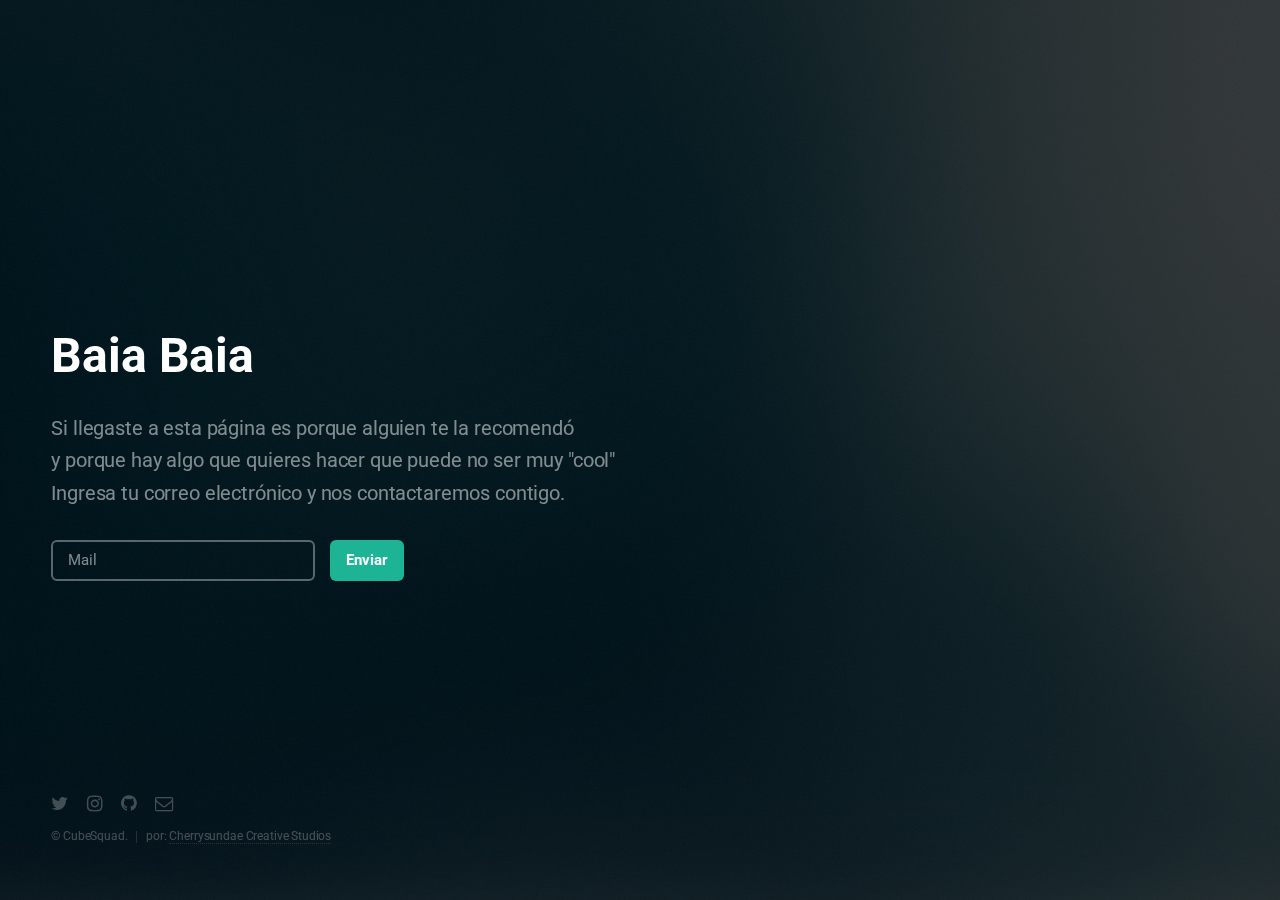
==== index.html @ 38339644 "The big upload" ====
<!DOCTYPE HTML>
<html>
	<head>
		<title>Cube Squad -Geeky Support</title>
		<meta charset="utf-8" />
		<meta name="viewport" content="width=device-width, initial-scale=1, user-scalable=no" />
		<!--[if lte IE 8]><script src="assets/js/ie/html5shiv.js"></script><![endif]-->
		<link rel="stylesheet" href="assets/css/main.css" />
		<!--[if lte IE 8]><link rel="stylesheet" href="assets/css/ie8.css" /><![endif]-->
		<!--[if lte IE 9]><link rel="stylesheet" href="assets/css/ie9.css" /><![endif]-->
	</head>
	<body>

		<!-- Header -->
			<header id="header">
				<h1>Baia Baia</h1>
				<p>Si llegaste a esta página es porque alguien te la recomendó<br/>
				y porque hay algo que quieres hacer que puede no ser muy "cool"<br/>
				Ingresa tu correo electrónico y nos contactaremos contigo.</p>
			</header>

		<!-- Signup Form -->
			<form id="signup-form" method="post" action="#">
				<input type="email" name="email" id="email" placeholder="Mail" />
				<input type="submit" value="Enviar" />
			</form>

		<!-- Footer -->
			<footer id="footer">
				<ul class="icons">
					<li><a href="#" class="icon fa-twitter"><span class="label">Twitter</span></a></li>
					<li><a href="#" class="icon fa-instagram"><span class="label">Instagram</span></a></li>
					<li><a href="#" class="icon fa-github"><span class="label">GitHub</span></a></li>
					<li><a href="#" class="icon fa-envelope-o"><span class="label">Email</span></a></li>
				</ul>
				<ul class="copyright">
					<li>&copy; CubeSquad.</li><li> por: <a href="http://Cherrysundae.us">Cherrysundae Creative Studios</a></li>
				</ul>
			</footer>

		<!-- Scripts -->
			<!--[if lte IE 8]><script src="assets/js/ie/respond.min.js"></script><![endif]-->
			<script src="assets/js/main.js"></script>

	</body>
</html>
---- assets/css/main.css ----
@import url(font-awesome.min.css);
@import url("https://fonts.googleapis.com/css?family=Roboto:400,700");

/*
	Eventually by HTML5 UP
	html5up.net | @ajlkn
	Free for personal and commercial use under the CCA 3.0 license (html5up.net/license)
*/

/* Reset */

	html, body, div, span, applet, object, iframe, h1, h2, h3, h4, h5, h6, p, blockquote, pre, a, abbr, acronym, address, big, cite, code, del, dfn, em, img, ins, kbd, q, s, samp, small, strike, strong, sub, sup, tt, var, b, u, i, center, dl, dt, dd, ol, ul, li, fieldset, form, label, legend, table, caption, tbody, tfoot, thead, tr, th, td, article, aside, canvas, details, embed, figure, figcaption, footer, header, hgroup, menu, nav, output, ruby, section, summary, time, mark, audio, video {
		margin: 0;
		padding: 0;
		border: 0;
		font-size: 100%;
		font: inherit;
		vertical-align: baseline;
	}

	article, aside, details, figcaption, figure, footer, header, hgroup, menu, nav, section {
		display: block;
	}

	body {
		line-height: 1;
	}

	ol, ul {
		list-style: none;
	}

	blockquote, q {
		quotes: none;
	}

	blockquote:before, blockquote:after, q:before, q:after {
		content: '';
		content: none;
	}

	table {
		border-collapse: collapse;
		border-spacing: 0;
	}

	body {
		-webkit-text-size-adjust: none;
	}

/* Box Model */

	*, *:before, *:after {
		-moz-box-sizing: border-box;
		-webkit-box-sizing: border-box;
		box-sizing: border-box;
	}

/* Basic */

	@-ms-viewport {
		width: device-width;
	}

	body {
		-ms-overflow-style: scrollbar;
	}

	@media screen and (max-width: 480px) {

		html, body {
			min-width: 320px;
		}

	}

	html, body {
		height: 100%;
		overflow-x: hidden;
		width: 100%;
	}

		@media screen and (max-height: 640px) {

			html, body {
				height: auto;
				min-height: 100%;
			}

		}

	body {
		display: -moz-flex;
		display: -webkit-flex;
		display: -ms-flex;
		display: flex;
		-moz-flex-direction: column;
		-webkit-flex-direction: column;
		-ms-flex-direction: column;
		flex-direction: column;
		-moz-justify-content: center;
		-webkit-justify-content: center;
		-ms-justify-content: center;
		justify-content: center;
		background-color: #000;
		padding: 6em 4em 4em 4em;
	}

		body > * {
			position: relative;
			z-index: 2;
		}

		body.is-loading *, body.is-loading *:before, body.is-loading *:after {
			-moz-animation: none !important;
			-webkit-animation: none !important;
			-ms-animation: none !important;
			animation: none !important;
			-moz-transition: none !important;
			-webkit-transition: none !important;
			-ms-transition: none !important;
			transition: none !important;
		}

		@media screen and (max-width: 1680px) {

			body {
				padding: 6em 3.5em 3.5em 3.5em;
			}

		}

		@media screen and (max-width: 736px) {

			body {
				padding: 5em 2em 2em 2em;
			}

		}

		@media screen and (max-width: 360px) {

			body {
				padding: 5em 1.25em 1.25em 1.25em;
			}

		}

/* BG */

	#bg {
		-moz-transition: opacity 2s ease-in-out;
		-webkit-transition: opacity 2s ease-in-out;
		-ms-transition: opacity 2s ease-in-out;
		transition: opacity 2s ease-in-out;
		height: 100%;
		left: 0;
		opacity: 0.25;
		position: fixed;
		top: 0;
		width: 100%;
		z-index: 1;
	}

		#bg div {
			-moz-transition: opacity 3s ease, visibility 3s;
			-webkit-transition: opacity 3s ease, visibility 3s;
			-ms-transition: opacity 3s ease, visibility 3s;
			transition: opacity 3s ease, visibility 3s;
			background-size: cover;
			height: 100%;
			left: 0;
			opacity: 0;
			position: absolute;
			top: 0;
			visibility: hidden;
			width: 150%;
		}

			#bg div.visible {
				-moz-animation: bg 45s linear infinite;
				-webkit-animation: bg 45s linear infinite;
				-ms-animation: bg 45s linear infinite;
				animation: bg 45s linear infinite;
				opacity: 1;
				visibility: visible;
				z-index: 1;
			}

				#bg div.visible.top {
					z-index: 2;
				}

				@media screen and (max-width: 1280px) {

					#bg div.visible {
						-moz-animation: bg 29.25s linear infinite;
						-webkit-animation: bg 29.25s linear infinite;
						-ms-animation: bg 29.25s linear infinite;
						animation: bg 29.25s linear infinite;
					}

				}

				@media screen and (max-width: 736px) {

					#bg div.visible {
						-moz-animation: bg 18s linear infinite;
						-webkit-animation: bg 18s linear infinite;
						-ms-animation: bg 18s linear infinite;
						animation: bg 18s linear infinite;
					}

				}

			#bg div:only-child {
				-moz-animation-direction: alternate !important;
				-webkit-animation-direction: alternate !important;
				-ms-animation-direction: alternate !important;
				animation-direction: alternate !important;
			}

		body.is-loading #bg {
			opacity: 0;
		}

	@-moz-keyframes bg {
		0% {
			-moz-transform: translateX(0);
			-webkit-transform: translateX(0);
			-ms-transform: translateX(0);
			transform: translateX(0);
		}

		100% {
			-moz-transform: translateX(-25%);
			-webkit-transform: translateX(-25%);
			-ms-transform: translateX(-25%);
			transform: translateX(-25%);
		}
	}

	@-webkit-keyframes bg {
		0% {
			-moz-transform: translateX(0);
			-webkit-transform: translateX(0);
			-ms-transform: translateX(0);
			transform: translateX(0);
		}

		100% {
			-moz-transform: translateX(-25%);
			-webkit-transform: translateX(-25%);
			-ms-transform: translateX(-25%);
			transform: translateX(-25%);
		}
	}

	@-ms-keyframes bg {
		0% {
			-moz-transform: translateX(0);
			-webkit-transform: translateX(0);
			-ms-transform: translateX(0);
			transform: translateX(0);
		}

		100% {
			-moz-transform: translateX(-25%);
			-webkit-transform: translateX(-25%);
			-ms-transform: translateX(-25%);
			transform: translateX(-25%);
		}
	}

	@keyframes bg {
		0% {
			-moz-transform: translateX(0);
			-webkit-transform: translateX(0);
			-ms-transform: translateX(0);
			transform: translateX(0);
		}

		100% {
			-moz-transform: translateX(-25%);
			-webkit-transform: translateX(-25%);
			-ms-transform: translateX(-25%);
			transform: translateX(-25%);
		}
	}

/* Type */

	body, input, select, textarea {
		color: rgba(255, 255, 255, 0.75);
		font-family: "Roboto", sans-serif;
		font-size: 16pt;
		font-weight: 400;
		letter-spacing: -0.01em;
		line-height: 1.65em;
	}

		@media screen and (max-width: 1680px) {

			body, input, select, textarea {
				font-size: 12pt;
			}

		}

		@media screen and (max-width: 1280px) {

			body, input, select, textarea {
				font-size: 11pt;
			}

		}

		@media screen and (max-width: 980px) {

			body, input, select, textarea {
				font-size: 12pt;
			}

		}

		@media screen and (max-width: 736px) {

			body, input, select, textarea {
				font-size: 12pt;
			}

		}

		@media screen and (max-width: 480px) {

			body, input, select, textarea {
				font-size: 12pt;
			}

		}

	a {
		-moz-transition: border-bottom-color 0.2s ease, color 0.2s ease;
		-webkit-transition: border-bottom-color 0.2s ease, color 0.2s ease;
		-ms-transition: border-bottom-color 0.2s ease, color 0.2s ease;
		transition: border-bottom-color 0.2s ease, color 0.2s ease;
		border-bottom: dotted 1px rgba(255, 255, 255, 0.25);
		color: #1cb495;
		text-decoration: none;
	}

		a:hover {
			border-bottom-color: transparent;
			color: #1cb495 !important;
			text-decoration: none;
		}

	strong, b {
		color: #fff;
		font-weight: 700;
	}

	em, i {
		font-style: italic;
	}

	p {
		margin: 0 0 2em 0;
	}

	h1, h2, h3, h4, h5, h6 {
		color: #fff;
		font-weight: 700;
		line-height: 1em;
		margin: 0 0 1em 0;
	}

		h1 a, h2 a, h3 a, h4 a, h5 a, h6 a {
			color: inherit;
			text-decoration: none;
		}

	h1 {
		font-size: 2.5em;
		line-height: 1.25em;
	}

	h2 {
		font-size: 1.75em;
		line-height: 1.5em;
	}

	h3 {
		font-size: 1.35em;
		line-height: 1.5em;
	}

	h4 {
		font-size: 1.1em;
		line-height: 1.5em;
	}

	h5 {
		font-size: 0.9em;
		line-height: 1.5em;
	}

	h6 {
		font-size: 0.7em;
		line-height: 1.5em;
	}

	sub {
		font-size: 0.8em;
		position: relative;
		top: 0.5em;
	}

	sup {
		font-size: 0.8em;
		position: relative;
		top: -0.5em;
	}

	blockquote {
		border-left: solid 8px rgba(255, 255, 255, 0.35);
		font-style: italic;
		margin: 0 0 2em 0;
		padding: 0.5em 0 0.5em 2em;
	}

	code {
		background: rgba(255, 255, 255, 0.125);
		border-radius: 6px;
		border: solid 2px rgba(255, 255, 255, 0.35);
		font-family: "Courier New", monospace;
		font-size: 0.9em;
		margin: 0 0.25em;
		padding: 0.25em 0.65em;
	}

	pre {
		-webkit-overflow-scrolling: touch;
		font-family: "Courier New", monospace;
		font-size: 0.9em;
		margin: 0 0 2em 0;
	}

		pre code {
			display: block;
			line-height: 1.75em;
			padding: 1em 1.5em;
			overflow-x: auto;
		}

	hr {
		border: 0;
		border-bottom: solid 2px rgba(255, 255, 255, 0.35);
		margin: 2em 0;
	}

		hr.major {
			margin: 3em 0;
		}

/* Section/Article */

	section.special, article.special {
		text-align: center;
	}

	header p {
		color: rgba(255, 255, 255, 0.5);
		position: relative;
		margin: 0 0 1.5em 0;
	}

	header h2 + p {
		font-size: 1.25em;
		margin-top: -1em;
		line-height: 1.5em;
	}

	header h3 + p {
		font-size: 1.1em;
		margin-top: -0.8em;
		line-height: 1.5em;
	}

	header h4 + p,
	header h5 + p,
	header h6 + p {
		font-size: 0.9em;
		margin-top: -0.6em;
		line-height: 1.5em;
	}

	@media screen and (max-width: 980px) {

		header br {
			display: none;
		}

	}

	@media screen and (max-width: 736px) {

		header br {
			display: inline;
		}

	}

	@media screen and (max-width: 480px) {

		header br {
			display: none;
		}

	}

/* Icon */

	.icon {
		text-decoration: none;
		border-bottom: none;
		position: relative;
	}

		.icon:before {
			-moz-osx-font-smoothing: grayscale;
			-webkit-font-smoothing: antialiased;
			font-family: FontAwesome;
			font-style: normal;
			font-weight: normal;
			text-transform: none !important;
		}

		.icon > .label {
			display: none;
		}

/* List */

	ol {
		list-style: decimal;
		margin: 0 0 2em 0;
		padding-left: 1.25em;
	}

		ol li {
			padding-left: 0.25em;
		}

	ul {
		list-style: disc;
		margin: 0 0 2em 0;
		padding-left: 1em;
	}

		ul li {
			padding-left: 0.5em;
		}

		ul.icons {
			cursor: default;
			list-style: none;
			padding-left: 0;
		}

			ul.icons li {
				display: inline-block;
				padding: 0 1em 0 0;
			}

				ul.icons li:last-child {
					padding-right: 0;
				}

				ul.icons li .icon:before {
					font-size: 1.25em;
				}

				ul.icons li a {
					color: inherit;
				}

/* Form */

	form {
		margin: 0 0 2em 0;
	}

		form .message {
			text-decoration: none;
			-moz-transition: opacity 0.2s ease-in-out, -moz-transform 0.2s ease-in-out;
			-webkit-transition: opacity 0.2s ease-in-out, -webkit-transform 0.2s ease-in-out;
			-ms-transition: opacity 0.2s ease-in-out, -ms-transform 0.2s ease-in-out;
			transition: opacity 0.2s ease-in-out, transform 0.2s ease-in-out;
			-moz-transform: scale(1.05);
			-webkit-transform: scale(1.05);
			-ms-transform: scale(1.05);
			transform: scale(1.05);
			height: 2.75em;
			line-height: 2.75em;
			opacity: 0;
		}

			form .message:before {
				-moz-osx-font-smoothing: grayscale;
				-webkit-font-smoothing: antialiased;
				font-family: FontAwesome;
				font-style: normal;
				font-weight: normal;
				text-transform: none !important;
			}

			form .message:before {
				margin-right: 0.5em;
			}

			form .message.visible {
				-moz-transform: scale(1);
				-webkit-transform: scale(1);
				-ms-transform: scale(1);
				transform: scale(1);
				opacity: 1;
			}

			form .message.success {
				color: #1cb495;
			}

				form .message.success:before {
					content: '\f00c';
				}

			form .message.failure {
				color: #ff2361;
			}

				form .message.failure:before {
					content: '\f119';
				}

	label {
		color: #fff;
		display: block;
		font-size: 0.9em;
		font-weight: 700;
		margin: 0 0 1em 0;
	}

	@-moz-keyframes focus {
		0% {
			-moz-transform: scale(1);
			-webkit-transform: scale(1);
			-ms-transform: scale(1);
			transform: scale(1);
		}

		50% {
			-moz-transform: scale(1.025);
			-webkit-transform: scale(1.025);
			-ms-transform: scale(1.025);
			transform: scale(1.025);
		}

		100% {
			-moz-transform: scale(1);
			-webkit-transform: scale(1);
			-ms-transform: scale(1);
			transform: scale(1);
		}
	}

	@-webkit-keyframes focus {
		0% {
			-moz-transform: scale(1);
			-webkit-transform: scale(1);
			-ms-transform: scale(1);
			transform: scale(1);
		}

		50% {
			-moz-transform: scale(1.025);
			-webkit-transform: scale(1.025);
			-ms-transform: scale(1.025);
			transform: scale(1.025);
		}

		100% {
			-moz-transform: scale(1);
			-webkit-transform: scale(1);
			-ms-transform: scale(1);
			transform: scale(1);
		}
	}

	@-ms-keyframes focus {
		0% {
			-moz-transform: scale(1);
			-webkit-transform: scale(1);
			-ms-transform: scale(1);
			transform: scale(1);
		}

		50% {
			-moz-transform: scale(1.025);
			-webkit-transform: scale(1.025);
			-ms-transform: scale(1.025);
			transform: scale(1.025);
		}

		100% {
			-moz-transform: scale(1);
			-webkit-transform: scale(1);
			-ms-transform: scale(1);
			transform: scale(1);
		}
	}

	@keyframes focus {
		0% {
			-moz-transform: scale(1);
			-webkit-transform: scale(1);
			-ms-transform: scale(1);
			transform: scale(1);
		}

		50% {
			-moz-transform: scale(1.025);
			-webkit-transform: scale(1.025);
			-ms-transform: scale(1.025);
			transform: scale(1.025);
		}

		100% {
			-moz-transform: scale(1);
			-webkit-transform: scale(1);
			-ms-transform: scale(1);
			transform: scale(1);
		}
	}

	input[type="text"],
	input[type="password"],
	input[type="email"],
	select,
	textarea {
		-moz-appearance: none;
		-webkit-appearance: none;
		-ms-appearance: none;
		appearance: none;
		-moz-transform: scale(1);
		-webkit-transform: scale(1);
		-ms-transform: scale(1);
		transform: scale(1);
		-moz-transition: border-color 0.2s ease, background-color 0.2s ease;
		-webkit-transition: border-color 0.2s ease, background-color 0.2s ease;
		-ms-transition: border-color 0.2s ease, background-color 0.2s ease;
		transition: border-color 0.2s ease, background-color 0.2s ease;
		background-color: transparent;
		border-radius: 6px;
		border: none;
		border: solid 2px rgba(255, 255, 255, 0.35);
		color: inherit;
		display: block;
		outline: 0;
		padding: 0 1em;
		text-decoration: none;
		width: 100%;
	}

		input[type="text"]:invalid,
		input[type="password"]:invalid,
		input[type="email"]:invalid,
		select:invalid,
		textarea:invalid {
			box-shadow: none;
		}

		input[type="text"]:focus,
		input[type="password"]:focus,
		input[type="email"]:focus,
		select:focus,
		textarea:focus {
			-moz-animation: focus 0.1s;
			-webkit-animation: focus 0.1s;
			-ms-animation: focus 0.1s;
			animation: focus 0.1s;
			background-color: rgba(255, 255, 255, 0.125);
			border-color: #1cb495;
		}

	.select-wrapper {
		text-decoration: none;
		display: block;
		position: relative;
	}

		.select-wrapper:before {
			-moz-osx-font-smoothing: grayscale;
			-webkit-font-smoothing: antialiased;
			font-family: FontAwesome;
			font-style: normal;
			font-weight: normal;
			text-transform: none !important;
		}

		.select-wrapper:before {
			color: rgba(255, 255, 255, 0.35);
			content: '\f078';
			display: block;
			height: 2.75em;
			line-height: 2.75em;
			pointer-events: none;
			position: absolute;
			right: 0;
			text-align: center;
			top: 0;
			width: 2.75em;
		}

		.select-wrapper select::-ms-expand {
			display: none;
		}

	input[type="text"],
	input[type="password"],
	input[type="email"],
	select {
		height: 2.75em;
	}

	textarea {
		padding: 0.75em 1em;
	}

	input[type="checkbox"],
	input[type="radio"] {
		-moz-appearance: none;
		-webkit-appearance: none;
		-ms-appearance: none;
		appearance: none;
		display: block;
		float: left;
		margin-right: -2em;
		opacity: 0;
		width: 1em;
		z-index: -1;
	}

		input[type="checkbox"] + label,
		input[type="radio"] + label {
			text-decoration: none;
			color: rgba(255, 255, 255, 0.75);
			cursor: pointer;
			display: inline-block;
			font-size: 1em;
			font-weight: 400;
			padding-left: 2.4em;
			padding-right: 0.75em;
			position: relative;
		}

			input[type="checkbox"] + label:before,
			input[type="radio"] + label:before {
				-moz-osx-font-smoothing: grayscale;
				-webkit-font-smoothing: antialiased;
				font-family: FontAwesome;
				font-style: normal;
				font-weight: normal;
				text-transform: none !important;
			}

			input[type="checkbox"] + label:before,
			input[type="radio"] + label:before {
				background: rgba(255, 255, 255, 0.125);
				border-radius: 6px;
				border: solid 2px rgba(255, 255, 255, 0.35);
				content: '';
				display: inline-block;
				height: 1.65em;
				left: 0;
				line-height: 1.58125em;
				position: absolute;
				text-align: center;
				top: 0;
				width: 1.65em;
			}

		input[type="checkbox"]:checked + label:before,
		input[type="radio"]:checked + label:before {
			background: #1cb495;
			border-color: #1cb495;
			color: #ffffff;
			content: '\f00c';
		}

		input[type="checkbox"]:focus + label:before,
		input[type="radio"]:focus + label:before {
			border-color: #1cb495;
			box-shadow: 0 0 0 2px #1cb495;
		}

	input[type="checkbox"] + label:before {
		border-radius: 6px;
	}

	input[type="radio"] + label:before {
		border-radius: 100%;
	}

	::-webkit-input-placeholder {
		color: rgba(255, 255, 255, 0.5) !important;
		opacity: 1.0;
	}

	:-moz-placeholder {
		color: rgba(255, 255, 255, 0.5) !important;
		opacity: 1.0;
	}

	::-moz-placeholder {
		color: rgba(255, 255, 255, 0.5) !important;
		opacity: 1.0;
	}

	:-ms-input-placeholder {
		color: rgba(255, 255, 255, 0.5) !important;
		opacity: 1.0;
	}

	.formerize-placeholder {
		color: rgba(255, 255, 255, 0.5) !important;
		opacity: 1.0;
	}

/* Button */

	input[type="submit"],
	input[type="reset"],
	input[type="button"],
	button,
	.button {
		-moz-appearance: none;
		-webkit-appearance: none;
		-ms-appearance: none;
		appearance: none;
		-moz-transition: background-color 0.2s ease-in-out, color 0.2s ease-in-out, opacity 0.2s ease-in-out;
		-webkit-transition: background-color 0.2s ease-in-out, color 0.2s ease-in-out, opacity 0.2s ease-in-out;
		-ms-transition: background-color 0.2s ease-in-out, color 0.2s ease-in-out, opacity 0.2s ease-in-out;
		transition: background-color 0.2s ease-in-out, color 0.2s ease-in-out, opacity 0.2s ease-in-out;
		background-color: #1cb495;
		border-radius: 6px;
		border: 0;
		color: #ffffff !important;
		cursor: pointer;
		display: inline-block;
		font-weight: 700;
		height: 2.75em;
		line-height: 2.75em;
		padding: 0 1.125em;
		text-align: center;
		text-decoration: none;
		white-space: nowrap;
	}

		input[type="submit"]:hover,
		input[type="reset"]:hover,
		input[type="button"]:hover,
		button:hover,
		.button:hover {
			background-color: #1fcaa7;
		}

		input[type="submit"]:active,
		input[type="reset"]:active,
		input[type="button"]:active,
		button:active,
		.button:active {
			background-color: #199e83;
		}

		input[type="submit"].disabled, input[type="submit"]:disabled,
		input[type="reset"].disabled,
		input[type="reset"]:disabled,
		input[type="button"].disabled,
		input[type="button"]:disabled,
		button.disabled,
		button:disabled,
		.button.disabled,
		.button:disabled {
			opacity: 0.5;
		}

		@media screen and (max-width: 480px) {

			input[type="submit"],
			input[type="reset"],
			input[type="button"],
			button,
			.button {
				padding: 0;
			}

		}

/* Header */

	#header h1 {
		font-size: 3.25em;
		margin: 0 0 0.55em 0;
	}

	#header p {
		font-size: 1.35em;
		line-height: 1.65em;
	}

	#header a {
		color: inherit;
	}

	@media screen and (max-width: 736px) {

		#header h1 {
			font-size: 2em;
		}

		#header p {
			font-size: 1em;
		}

	}

	@media screen and (max-width: 480px) {

		#header {
			margin: 0 0 1em 0;
		}

	}

/* Signup Form */

	#signup-form {
		display: -moz-flex;
		display: -webkit-flex;
		display: -ms-flex;
		display: flex;
		position: relative;
	}

		#signup-form input[type="text"],
		#signup-form input[type="password"],
		#signup-form input[type="email"] {
			width: 18em;
		}

		#signup-form > * {
			margin: 0 0 0 1em;
		}

		#signup-form > :first-child {
			margin: 0 0 0 0;
		}

		@media screen and (max-width: 480px) {

			#signup-form {
				-moz-flex-direction: column;
				-webkit-flex-direction: column;
				-ms-flex-direction: column;
				flex-direction: column;
			}

				#signup-form input[type="type"],
				#signup-form input[type="password"],
				#signup-form input[type="email"] {
					width: 100%;
				}

				#signup-form > * {
					margin: 1.25em 0 0 0;
				}

				#signup-form .message {
					bottom: -1.5em;
					font-size: 0.9em;
					height: 1em;
					left: 0;
					line-height: inherit;
					margin-top: 0;
					position: absolute;
				}

		}

/* Footer */

	#footer {
		-moz-transition: opacity 0.5s ease-in-out;
		-webkit-transition: opacity 0.5s ease-in-out;
		-ms-transition: opacity 0.5s ease-in-out;
		transition: opacity 0.5s ease-in-out;
		bottom: 4em;
		color: rgba(255, 255, 255, 0.5);
		left: 4em;
		opacity: 0.5;
		position: absolute;
	}

		#footer .icons {
			margin: 0 0 0.5em 0;
		}

		#footer .copyright {
			font-size: 0.8em;
			list-style: none;
			padding: 0;
		}

			#footer .copyright li {
				border-left: solid 1px rgba(255, 255, 255, 0.25);
				display: inline-block;
				line-height: 1em;
				margin: 0 0 0 0.75em;
				padding: 0 0 0 0.75em;
			}

				#footer .copyright li:first-child {
					border-left: 0;
					margin-left: 0;
					padding-left: 0;
				}

			#footer .copyright a {
				color: inherit;
			}

		#footer:hover {
			opacity: 1;
		}

		#footer > :last-child {
			margin-bottom: 0;
		}

		@media screen and (max-width: 1680px) {

			#footer {
				bottom: 3.5em;
				left: 3.5em;
			}

		}

		@media screen and (max-width: 736px) {

			#footer {
				bottom: 2em;
				left: 2em;
			}

		}

		@media screen and (max-width: 360px) {

			#footer {
				bottom: 1.25em;
				left: 1.25em;
			}

		}

		@media screen and (max-height: 640px) {

			#footer {
				bottom: auto;
				left: auto;
				margin: 1em 0 0 0;
				position: relative;
			}

		}
---- assets/css/ie8.css ----
/*
	Eventually by HTML5 UP
	html5up.net | @ajlkn
	Free for personal and commercial use under the CCA 3.0 license (html5up.net/license)
*/

/* BG */

	#bg {
		-ms-filter: "progid:DXImageTransform.Microsoft.Alpha(Opacity=25)";
	}

/* Type */

	body, input, select, textarea {
		color: #fff;
	}

/* Form */

	input[type="text"],
	input[type="password"],
	input[type="email"],
	select,
	textarea {
		border: solid 2px #fff;
	}
---- assets/css/ie9.css ----
/*
	Eventually by HTML5 UP
	html5up.net | @ajlkn
	Free for personal and commercial use under the CCA 3.0 license (html5up.net/license)
*/

/* Signup Form */

	#signup-form > * {
		display: inline-block;
		vertical-align: top;
	}
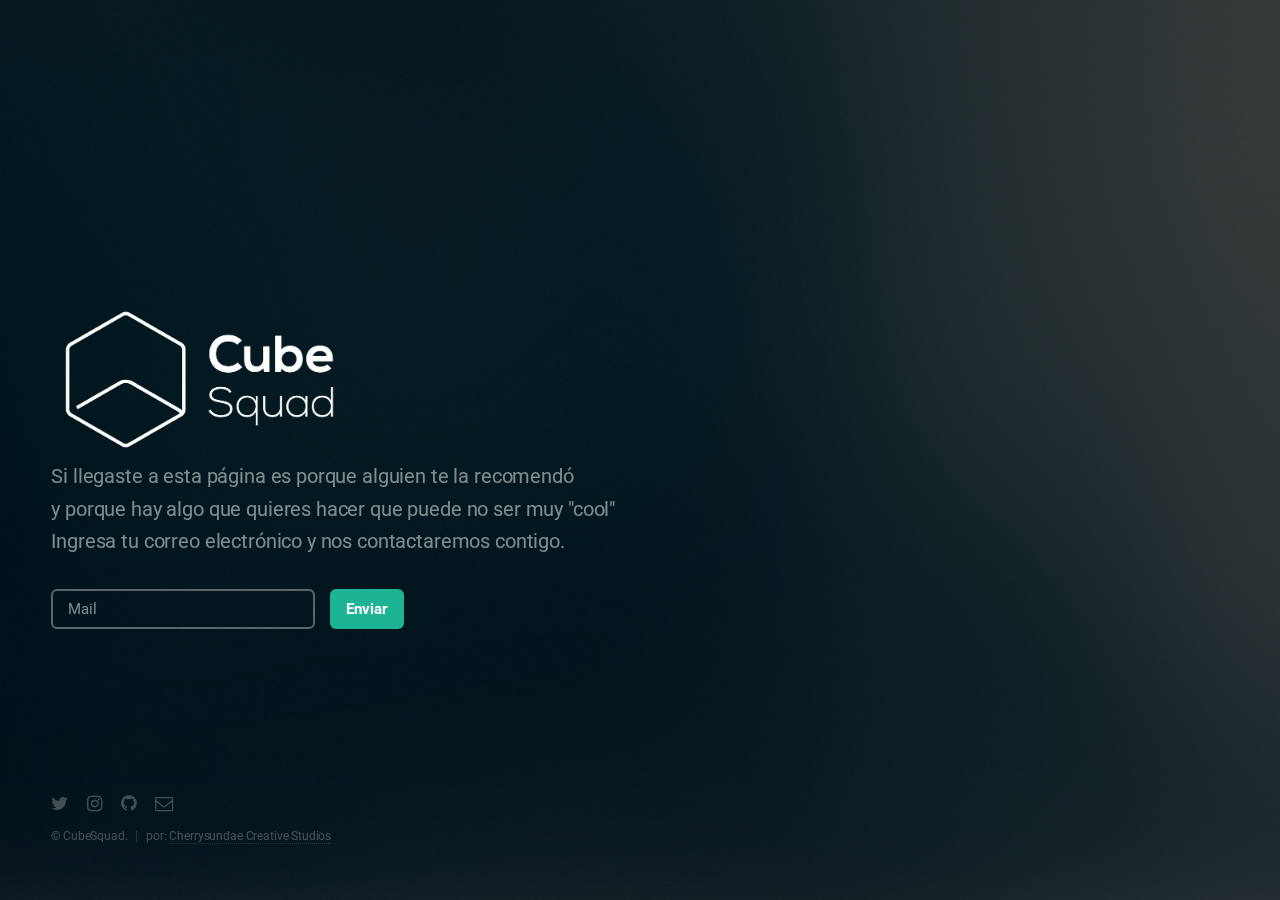
==== commit 95bada27: "logo" ====
--- a/index.html
+++ b/index.html
@@ -13,7 +13,8 @@
 
 		<!-- Header -->
 			<header id="header">
-				<h1>Baia Baia</h1>
+				<h1></h1>
+				<img src="Logo.png"style="width:291.8px;height:149.2px;">
 				<p>Si llegaste a esta página es porque alguien te la recomendó<br/>
 				y porque hay algo que quieres hacer que puede no ser muy "cool"<br/>
 				Ingresa tu correo electrónico y nos contactaremos contigo.</p>
